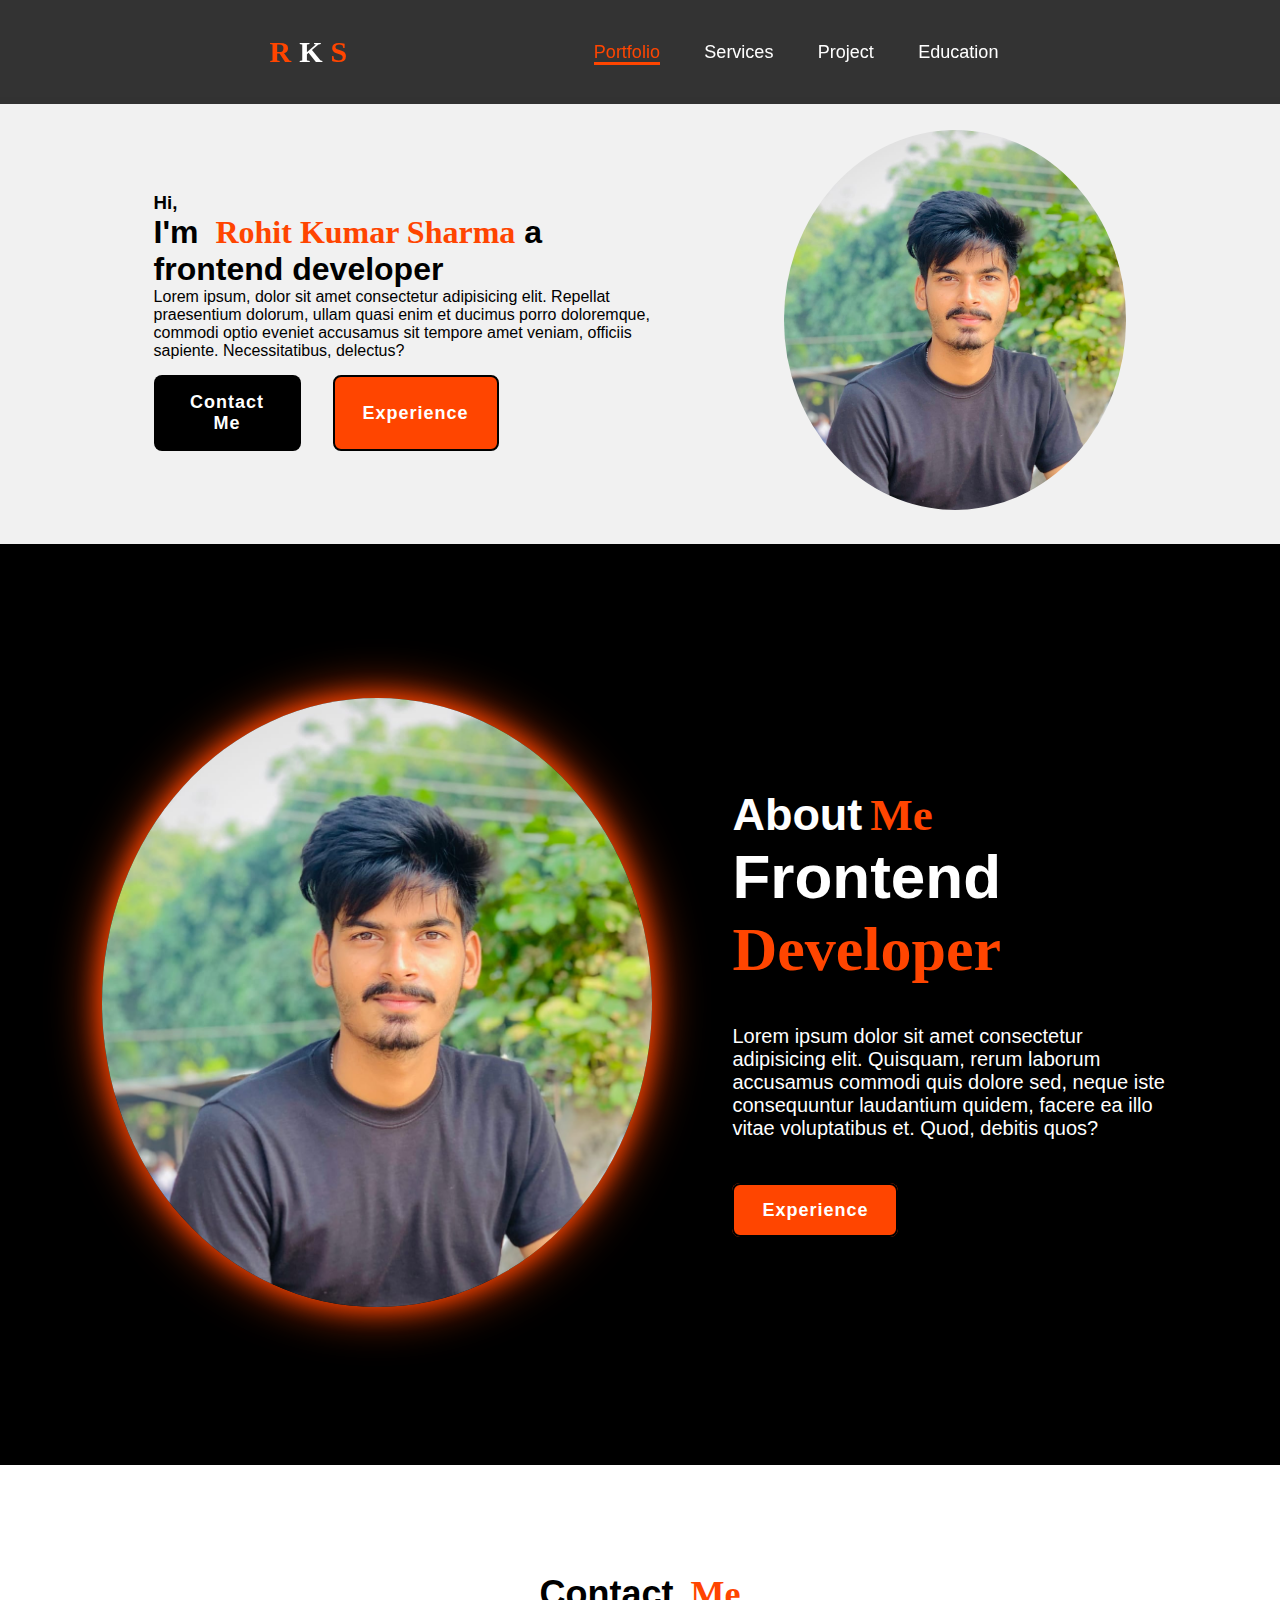
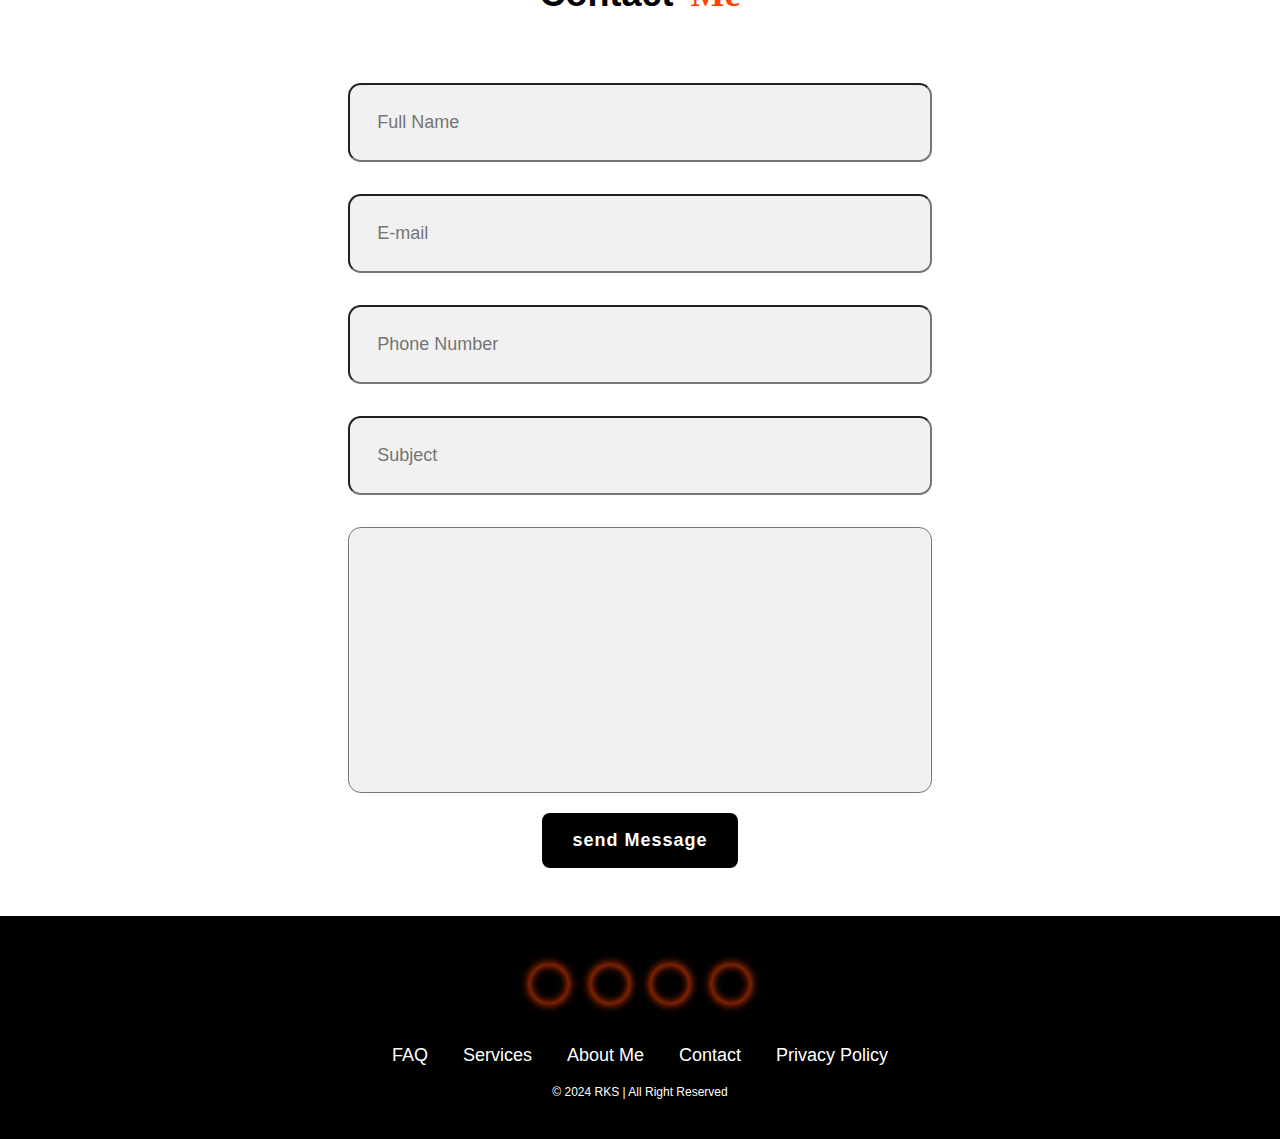
==== index.html @ 7a679bc4 "make responsive" ====
<!DOCTYPE html>
<html lang="en">
<head>
    <meta charset="UTF-8">
    <meta name="viewport" content="width=device-width, initial-scale=1.0">
    <title>My Portfolio </title>
     <link rel="stylesheet" href="portfolio.css">
     <link rel="stylesheet" href="https://cdnjs.cloudflare.com/ajax/libs/font-awesome/6.6.0/css/all.min.css" integrity="sha512-Kc323vGBEqzTmouAECnVceyQqyqdsSiqLQISBL29aUW4U/M7pSPA/gEUZQqv1cwx4OnYxTxve5UMg5GT6L4JJg==" crossorigin="anonymous" referrerpolicy="no-referrer" />
</head>
<body>
    <header class="header">
        <a href="" class="logo"><span>R</span><span class="white">K</span><span>S</span></a>

        <nav class="navbar">
            <a href="#" class="active">Portfolio</a>
            <a href="#">Services</a>
            <a href="#">Project</a>
            <a href="#">Education</a>
        </nav>
    </header>

    <section class="home">
        <div class="home-contact">
            <h3>Hi,</h3>

            <h1>I'm <span>Rohit Kumar Sharma</span> a frontend developer</h1>

            <p>Lorem ipsum, dolor sit amet consectetur adipisicing elit. Repellat praesentium dolorum, ullam quasi enim et ducimus porro doloremque, commodi optio eveniet accusamus sit tempore amet veniam, officiis sapiente. Necessitatibus, delectus?</p>
      
            <div class="btn-box">
                <button class="btn-1">Contact Me</button>
                <button class="btn-2">Experience</button>
            </div>
        </div>

         <div class="img-box">
            <img src="Rohit's Photo.jpg" alt="Rohit's Photo" class="img1">
         </div>

    </section>

    <section class="about">
        <div class="about-img">
            <img src="Rohit's Photo.jpg" alt="#" class="img1">
        </div>

      <div class="about-content">
        <h2 class="heading">About<span>Me</span></h2>
        <h3>Frontend<span> Developer</span></h3>

        <P>Lorem ipsum dolor sit amet consectetur adipisicing elit. Quisquam, rerum laborum accusamus commodi quis dolore sed, neque iste consequuntur laudantium quidem, facere ea illo vitae voluptatibus et. Quod, debitis quos?</P>
        <a href="#" class="btn-2">Experience</a>

      </div>

    </section>

    <section class="contact-form">
        <h2 class="contact-me">Contact<span> Me</span></h2>

        <form action="https://formsubmit.co/rohitsharma6102003@gmail.com" method="POST" >

        <div class="input-box">

            <input type="text"  name="name" placeholder="Full Name">

            <input type="email" name="email" value="" placeholder="E-mail">
            
        </div>
        
        <div class="input-box">

            <input type="number" name="phone-number" placeholder="Phone Number">

            <input type="text" name="subject" placeholder="Subject">

        </div>

        <textarea name="comment"  id="" cols="30" rows="10" placeholder="Your Message">
        </textarea>
        <input type="submit" value="send Message" class="btn-1">

        </form>
    </section>

    <footer class="footer" >
        <div class="social">
            <a href="https://www.facebook.com/profile.php?id=100016791999107"><i class="fa-brands fa-facebook"></i></a>
            <a href=""><i class="fa-brands fa-linkedin-in"></i></a>
            <a href="https://www.instagram.com/rohit.sharma.0001?igsh=MTJxanpoa2dpcDVpZA=="><i class="fa-brands fa-instagram"></i></a>
            <a href="https://github.com/RohitKumarSharma610"><i class="fa-brands fa-github"></i></a>
            <!-- <a href="mailto:rohitsharma6102003@gmail.com"><i class="fa-solid fa-envelope"></i></a> -->
        </div>

        <ul class="list">
            <li>
                <a href="#">FAQ</a>
            </li>
            <li>
                <a href="#">Services</a>
            </li>
            <li>
                <a href="#">About Me</a>
            </li>
            <li>
                <a href="#">Contact</a>
            </li>
            <li>
                <a href="#">Privacy Policy</a>
            </li>
        </ul>
        <p class="copyright">&#169 2024 RKS | All Right Reserved</p>
    </footer>


</body>
</html>
---- portfolio.css ----
* {
     margin: 0;
     padding: 0;
     box-sizing: border-box;
     font-family: Arial, Helvetica, sans-serif;
     text-decoration: none;
     list-style: none;
     scroll-behavior: smooth;
 }

 .header {
     width: 100%;
     position: fixed;
     top: 0;
     left: 0;
     padding: 35px;
     background-color: rgba(0, 0, 0, 0.8);
     backdrop-filter: blur(10px);
     display: flex;
     justify-content: space-evenly;
     align-items: center;
     z-index: 100;
 }

 .logo {
     font-size: 30px;
     color: white;
     font-weight: 600;
     transition: 0.3s ease;
 }


 .logo:hover {
     filter: drop-shadow(5px 5px 25px orangered);
     transform: scale(1.1);
 }

 span {
     color: orangered;
     margin-left: 8px;
     font-family: cursive;
 }

 .white {
     color: white;
 }

 .navbar a {
     font-size: 18px;
     color: white;
     font-weight: 500;
     margin: 0 20px;
     border-bottom: 3px solid transparent;
     transition: 0.5 ease-in;
 }

 .navbar a:hover,
 .navbar a.active {
     color: orangered;
     border-bottom: 3px solid orangered;
 }

 .contact {
     padding: 10px 28px;
     background-color: white;
     color: black;
     border: 2px solid transparent;
     border-radius: 8px;
     font-size: 16px;
     letter-spacing: 1px;
     font-weight: 600;
     transition: 0.3s ease;

 }

 .contact:hover {
     background-color: orangered;
     box-shadow: 0 0 25px orangered;
     color: white;
 }

 .home {
     width: 100%;
     margin-top: 100px;
     background: rgb(241, 241, 241);
     display: flex;
     align-items: center;
     gap: 7em;
     padding: 30px 12%;
 }

 .home-content {
     max-width: 800px;
 }

 .home-content h3 {
     font-size: 42px;
 }

 .home-content h1 {
     font-size: 62px;
     line-height: 1.2;
 }

 .home-content p {
     font-size: 18px;
     margin: 25px 0 30px;
 }

 .btn-box {
     width: 345px;
     display: flex;
     gap: 2em;
     margin-top: 15px;
 }

 .btn-1 {
     padding: 15px 28px;
     background-color: black;
     color: white;
     border: 2px solid transparent;
     border-radius: 8px;
     font-size: 18px;
     letter-spacing: 1px;
     font-weight: 600;
     transition: 0.3s ease;
     cursor: pointer;
 }

 .btn-1:hover {
     background-color: white;
     color: black;
     border: 2px solid black;
 }

 .btn-2 {
     padding: 15px 28px;
     background-color: orangered;
     color: white;
     border: 2px solid black;
     border-radius: 8px;
     font-size: 18px;
     letter-spacing: 1px;
     font-weight: 600;
     transition: 0.3s ease;
     cursor: pointer;
 }

 .btn-2:hover {
     background-color: white;
     color: orangered;
 }

 .img-box img {
     border-radius: 50%;
     width: 100%;
 }

 ::-webkit-scrollbar {
     width: 15px;
 }

 ::-webkit-scrollbar-thumb {
     background-color: orangered;
 }

 ::-webkit-scrollbar-track {
     background-color: rgba(0, 0, 0, 0.6);
     width: 50px;
 }

 .about {
     display: flex;
     justify-content: center;
     align-items: center;
     padding: 12% 8%;
     gap: 5em;
     background: black;
 }

 .about-img img {
     position: relative;
     width: 550px;
     box-shadow: 0 0 25px orangered,
         0 0 50px orangered;
     border-radius: 50%;
 }

 .about-content h2 {
     text-align: left;
     color: white;
     font-size: 45px;
 }

 .about-content h3 {
     font-size: 62px;
     color: white;
 }

 .about-content p {
     color: white;
     font-size: 20px;
     margin: 2em 0 3em;
 }

 .contact-form h2 {
     text-align: center;
     margin-top: 3em;
     margin-bottom: 1em;
     font-size: 36px;
 }

 .contact-form {
    display: flex;
    justify-content: center;
    flex-direction: column;
    align-items: center;
 }

 .contact-form form {
     max-width: 50em;
     margin: 1rem;
     text-align: center;
     margin-bottom: 3em;
 }

 .contact-form form .input-box {
     display: flex;
     justify-content: center;
     flex-wrap: wrap;

 }

 .contact-form form .input-box input,
 .contact-form form textarea {
     width: 100%;
     padding: 1.5em;
     font-size: 18px;
     color: black;
     background: rgb(241, 241, 241);
     border-radius: .8rem;
     margin: 1rem 0;
     resize: none;
 }

 .footer {
     position: relative;
     bottom: 0;
     width: 100%;
     padding: 40px 0;
     background-color: black;
 }

 .footer .social {
     text-align: center;
     padding-bottom: 25px;
     color: white;
 }

 .footer .social a {
     font-size: 24px;
     color: white;
     border: 2px sold orangered;
     width: 40px;
     height: 40px;
     line-height: 38px;
     display: inline-block;
     text-align: center;
     border-radius: 50%;
     margin: 8px;
     box-shadow: inset 0 0 10px orangered, 0 0 10px orangered;
     transition: 0.3 ease;
 }

 .footer .social a:hover {
     transform: scale(1.1)translatey(-10px);
     color: orangered;
     border: 2px solid orangered;
 }

 .footer ul {
     margin-top: 0;
     padding: 0;
     font-size: 18px;
     line-height: 1.6;
     margin-bottom: 0;
     text-align: center;
 }

 .footer ul li a {
     color: white;
     border-bottom: 3px solid transparent;
     transition: 0.3s ease;
 }

 .footer ul li a:hover {
     border-bottom: 3px solid orangered;
 }

 .footer ul li {
     display: inline-block;
     padding: 0px 15px;
 }

 .footer .copyright {
     margin-top: 15px;
     text-align: center;
     color: white;
     font-size: 12px;
 }


 @media screen and (max-width: 450px) {
  
    .header{
        flex-direction: column;
        padding: 10px;
    }
    .navbar{
        margin: 20px 0px;
    }
    .navbar a{
        margin: 10px;
    }
    .home{
        flex-direction: column;
        gap: 2rem;
    }
    .img1{
        width: 100% !important;
    }
    .about{
        flex-direction: column;
        gap: 2rem;
    }
    .about-content p{
        margin: 1em 0em;
    }
    .about-content h3{
        font-size: 41px;
    }
    .about-content p{
        margin: 20px 0px;
    }
    .btn-2{
        display: inline-block;
    }
   .img-box{
    display: none;
   }
   .contact-form h2{
    margin-top:20px;
    margin-bottom: 0px;
   }
 }

 @media screen and (min-width:451px) and (max-width:900px) {
    .img-box img{
        display: none;
    }
    .about {
        flex-direction: column;
        text-align: center;
    }
    .img1 {
        width: 100% !important;
        /* height: 600px;
        width: 100px; */
    }
    .about-content h2 {
        text-align: center;
    }
  
    .contact-form {
    display: flex;
    justify-content: center;
    flex-direction: column;
    align-items: center;
    }
 }
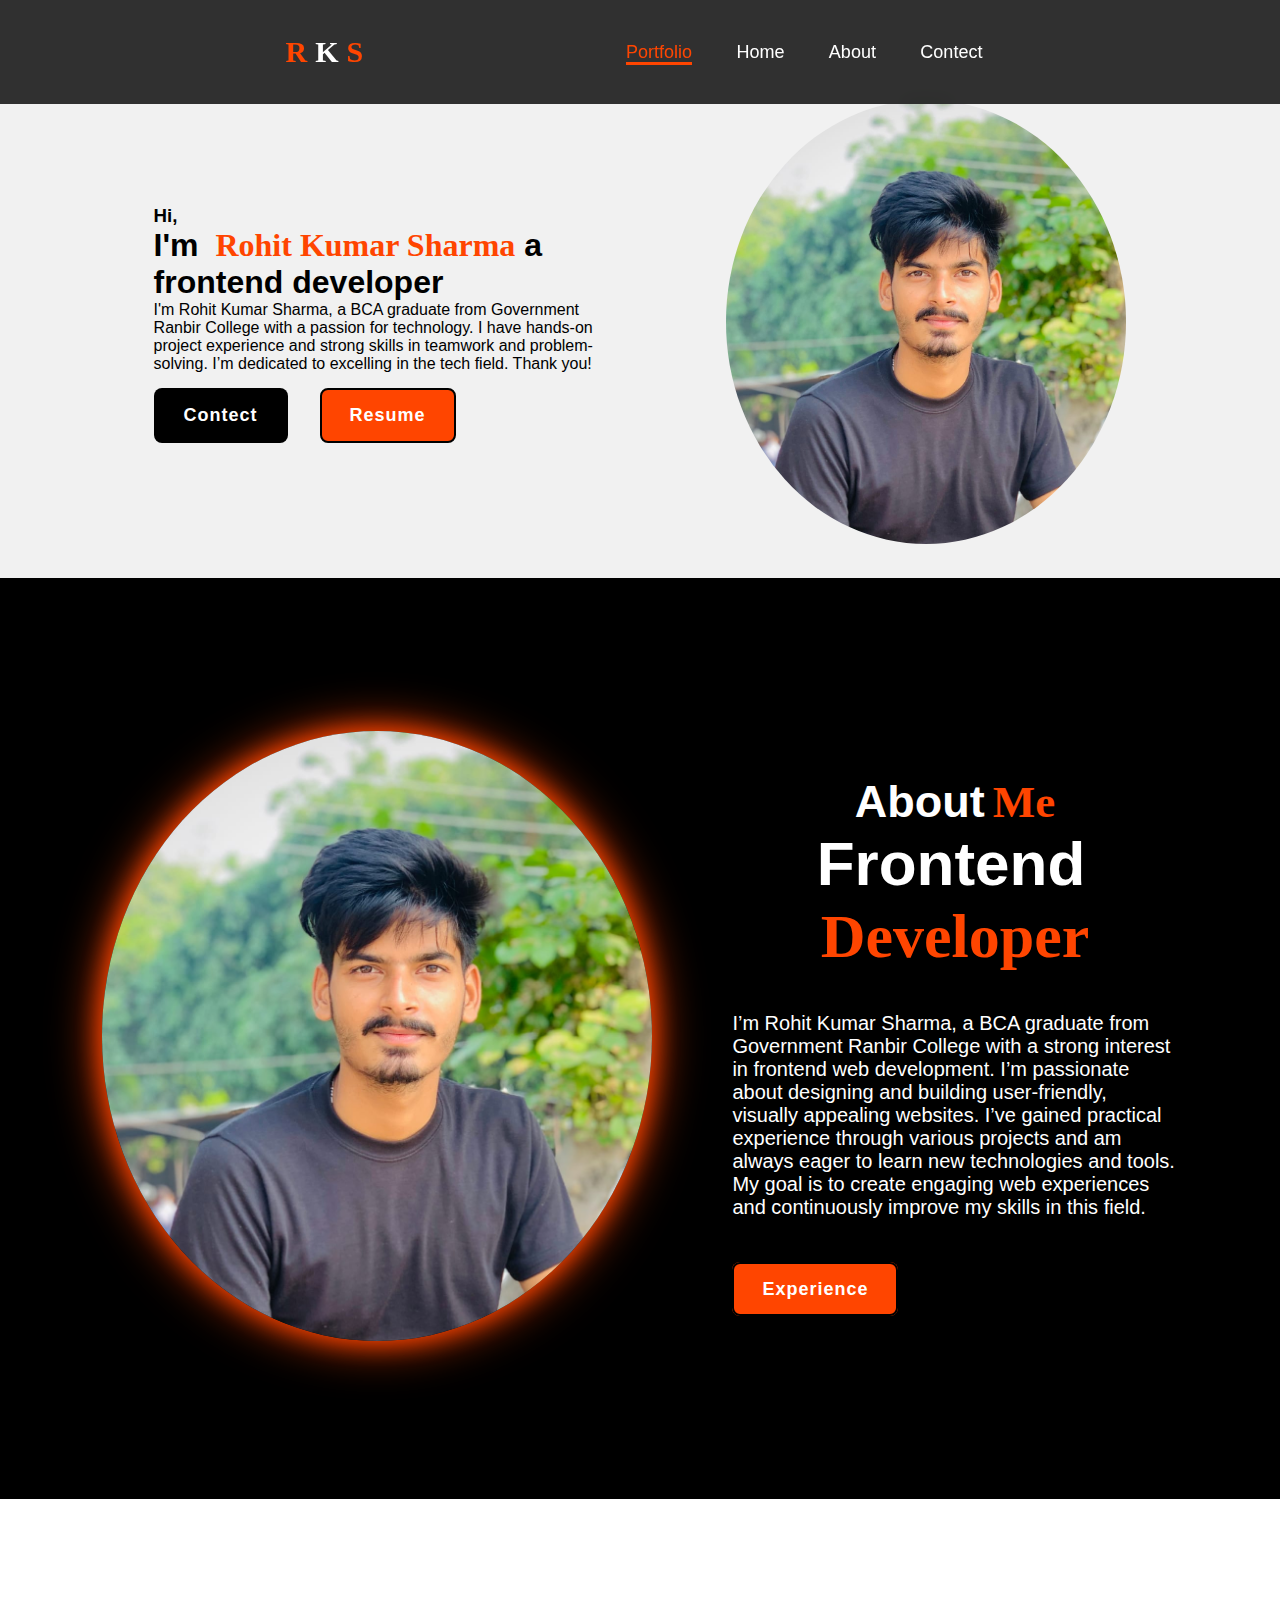
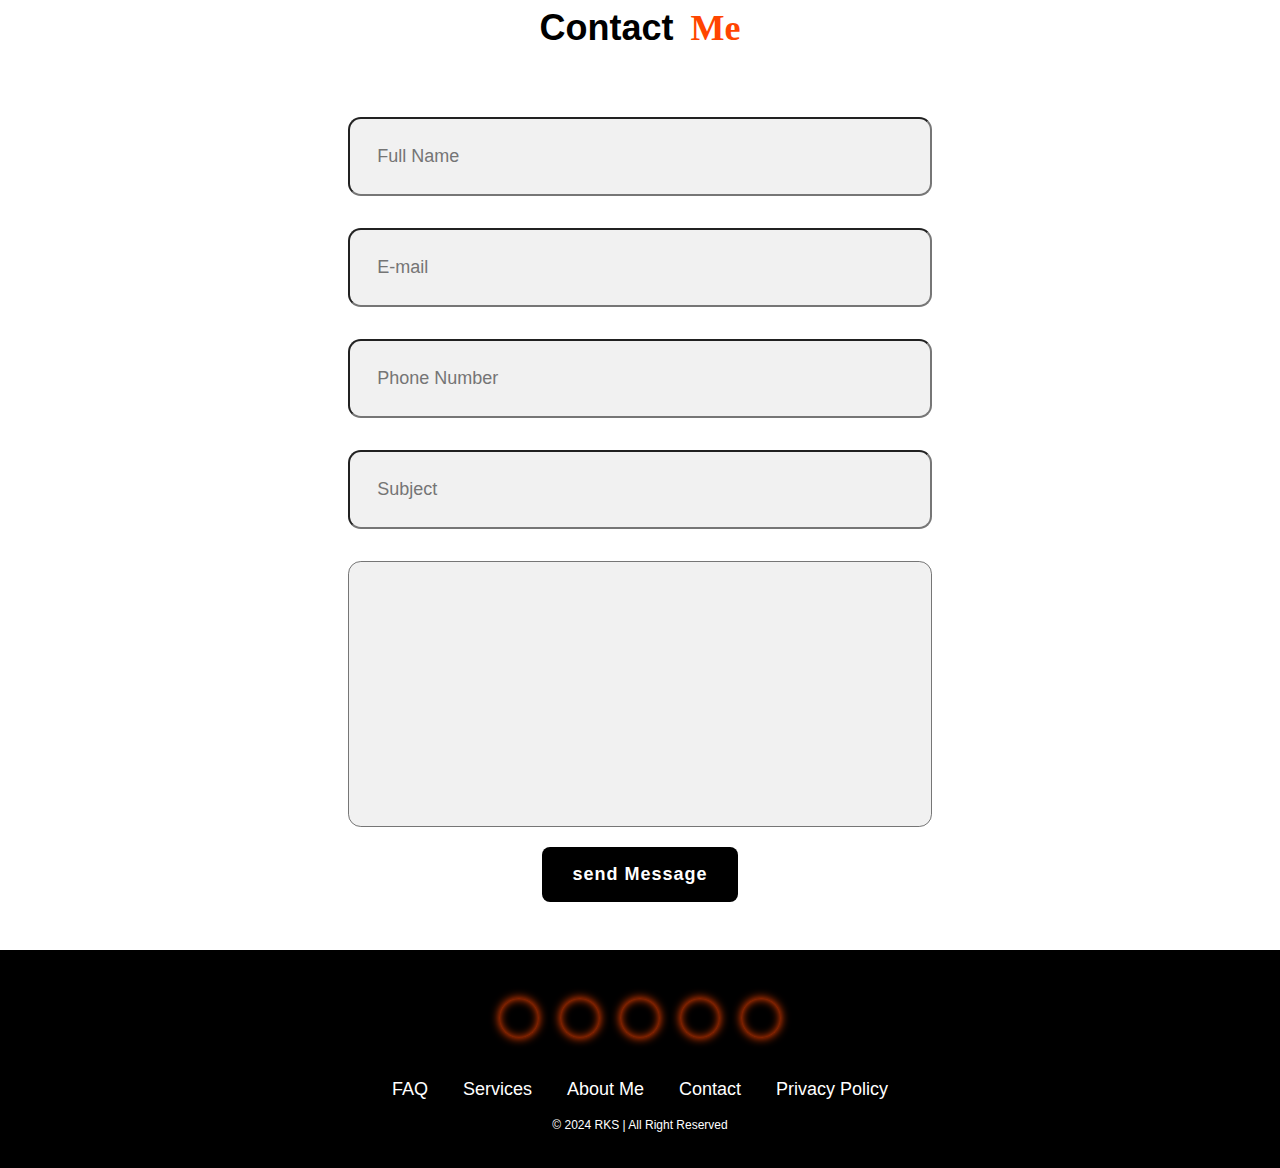
==== commit 8d1eb630: "making it fully responsive" ====
--- a/index.html
+++ b/index.html
@@ -13,23 +13,26 @@
 
         <nav class="navbar">
             <a href="#" class="active">Portfolio</a>
-            <a href="#">Services</a>
-            <a href="#">Project</a>
-            <a href="#">Education</a>
+            <a href="#Home">Home</a>
+            <a href="#About">About</a>
+            <a href="#Contect">Contect</a>
         </nav>
     </header>
 
-    <section class="home">
+     </div>
+    <section class="home" id="Home">
         <div class="home-contact">
             <h3>Hi,</h3>
 
             <h1>I'm <span>Rohit Kumar Sharma</span> a frontend developer</h1>
 
-            <p>Lorem ipsum, dolor sit amet consectetur adipisicing elit. Repellat praesentium dolorum, ullam quasi enim et ducimus porro doloremque, commodi optio eveniet accusamus sit tempore amet veniam, officiis sapiente. Necessitatibus, delectus?</p>
+            <p>I'm Rohit Kumar Sharma, a BCA graduate from Government Ranbir College with a passion for technology. I have hands-on project experience and strong skills in teamwork and problem-solving. I’m dedicated to excelling in the tech field. Thank you!
+
+            </p>
       
             <div class="btn-box">
-                <button class="btn-1">Contact Me</button>
-                <button class="btn-2">Experience</button>
+                <a class="btn-1" href="#Contect">Contect</a>
+                <a href="" class="btn-2"  download="rohit-Resumer.pdf">Resume</a>
             </div>
         </div>
 
@@ -39,7 +42,7 @@
 
     </section>
 
-    <section class="about">
+    <section class="about" id="About">
         <div class="about-img">
             <img src="Rohit's Photo.jpg" alt="#" class="img1">
         </div>
@@ -48,14 +51,14 @@
         <h2 class="heading">About<span>Me</span></h2>
         <h3>Frontend<span> Developer</span></h3>
 
-        <P>Lorem ipsum dolor sit amet consectetur adipisicing elit. Quisquam, rerum laborum accusamus commodi quis dolore sed, neque iste consequuntur laudantium quidem, facere ea illo vitae voluptatibus et. Quod, debitis quos?</P>
+        <P>I’m Rohit Kumar Sharma, a BCA graduate from Government Ranbir College with a strong interest in frontend web development. I’m passionate about designing and building user-friendly, visually appealing websites. I’ve gained practical experience through various projects and am always eager to learn new technologies and tools. My goal is to create engaging web experiences and continuously improve my skills in this field.</P>
         <a href="#" class="btn-2">Experience</a>
 
       </div>
 
     </section>
 
-    <section class="contact-form">
+    <section class="contact-form" id="Contect">
         <h2 class="contact-me">Contact<span> Me</span></h2>
 
         <form action="https://formsubmit.co/rohitsharma6102003@gmail.com" method="POST" >
@@ -85,16 +88,16 @@
 
     <footer class="footer" >
         <div class="social">
-            <a href="https://www.facebook.com/profile.php?id=100016791999107"><i class="fa-brands fa-facebook"></i></a>
-            <a href=""><i class="fa-brands fa-linkedin-in"></i></a>
-            <a href="https://www.instagram.com/rohit.sharma.0001?igsh=MTJxanpoa2dpcDVpZA=="><i class="fa-brands fa-instagram"></i></a>
-            <a href="https://github.com/RohitKumarSharma610"><i class="fa-brands fa-github"></i></a>
-            <!-- <a href="mailto:rohitsharma6102003@gmail.com"><i class="fa-solid fa-envelope"></i></a> -->
+            <a><i class="fa-brands fa-facebook"></i></a>
+            <a ><i class="fa-brands fa-linkedin-in"></i></a>
+            <a href="#"><i class="fa-brands fa-instagram"></i></a>
+            <a href="#"><i class="fa-brands fa-github"></i></a>
+            <a href="#"><i class="fa-solid fa-envelope"></i></a>
         </div>
 
         <ul class="list">
             <li>
-                <a href="#">FAQ</a>
+                <a>FAQ</a>
             </li>
             <li>
                 <a href="#">Services</a>
@@ -112,6 +115,6 @@
         <p class="copyright">&#169 2024 RKS | All Right Reserved</p>
     </footer>
 
-
+<script src="javascript.js"></script>
 </body>
 </html>--- a/portfolio.css
+++ b/portfolio.css
@@ -51,7 +51,7 @@
      font-weight: 500;
      margin: 0 20px;
      border-bottom: 3px solid transparent;
-     transition: 0.5 ease-in;
+     transition: 0.5s ease-in;
  }
 
  .navbar a:hover,
@@ -81,12 +81,14 @@
 
  .home {
      width: 100%;
-     margin-top: 100px;
+     /* margin-top: 100px; */
+     /* padding-top: 150px; */
      background: rgb(241, 241, 241);
      display: flex;
      align-items: center;
      gap: 7em;
      padding: 30px 12%;
+     padding-top: 100px;
  }
 
  .home-content {
@@ -108,7 +110,7 @@
  }
 
  .btn-box {
-     width: 345px;
+     width: 100%;
      display: flex;
      gap: 2em;
      margin-top: 15px;
@@ -133,7 +135,7 @@
      border: 2px solid black;
  }
 
- .btn-2 {
+ .btn-2{
      padding: 15px 28px;
      background-color: orangered;
      color: white;
@@ -145,7 +147,7 @@
      transition: 0.3s ease;
      cursor: pointer;
  }
-
+ 
  .btn-2:hover {
      background-color: white;
      color: orangered;
@@ -153,7 +155,7 @@
 
  .img-box img {
      border-radius: 50%;
-     width: 100%;
+     width: 400px;
  }
 
  ::-webkit-scrollbar {
@@ -187,12 +189,13 @@
  }
 
  .about-content h2 {
-     text-align: left;
+     text-align: center;
      color: white;
      font-size: 45px;
  }
 
  .about-content h3 {
+    text-align: center;
      font-size: 62px;
      color: white;
  }
@@ -247,6 +250,8 @@
      position: relative;
      bottom: 0;
      width: 100%;
+     min-height: 218.77px;
+     max-height: 218.77px;
      padding: 40px 0;
      background-color: black;
  }
@@ -269,13 +274,15 @@
      border-radius: 50%;
      margin: 8px;
      box-shadow: inset 0 0 10px orangered, 0 0 10px orangered;
-     transition: 0.3 ease;
+     transition: 0.5s ease;
+     position: relative;
+     cursor: pointer;
  }
 
  .footer .social a:hover {
-     transform: scale(1.1)translatey(-10px);
      color: orangered;
-     border: 2px solid orangered;
+     /* position: relative; */
+     top: -10px;
  }
 
  .footer ul {
@@ -317,7 +324,8 @@
         padding: 10px;
     }
     .navbar{
-        margin: 20px 0px;
+        margin: 10px 0px;
+        display: flex;
     }
     .navbar a{
         margin: 10px;
@@ -325,6 +333,8 @@
     .home{
         flex-direction: column;
         gap: 2rem;
+        /* margin-top: 120px; */
+        padding-top: 160px;
     }
     .img1{
         width: 100% !important;
@@ -332,9 +342,13 @@
     .about{
         flex-direction: column;
         gap: 2rem;
+        text-align: center;
     }
     .about-content p{
         margin: 1em 0em;
+    }
+    .about-content h2 {
+        text-align: center;
     }
     .about-content h3{
         font-size: 41px;
@@ -358,6 +372,12 @@
     .img-box img{
         display: none;
     }
+    .home{
+        padding-top: 150px;
+    }
+    .navbar{
+        display: flex;
+    }
     .about {
         flex-direction: column;
         text-align: center;
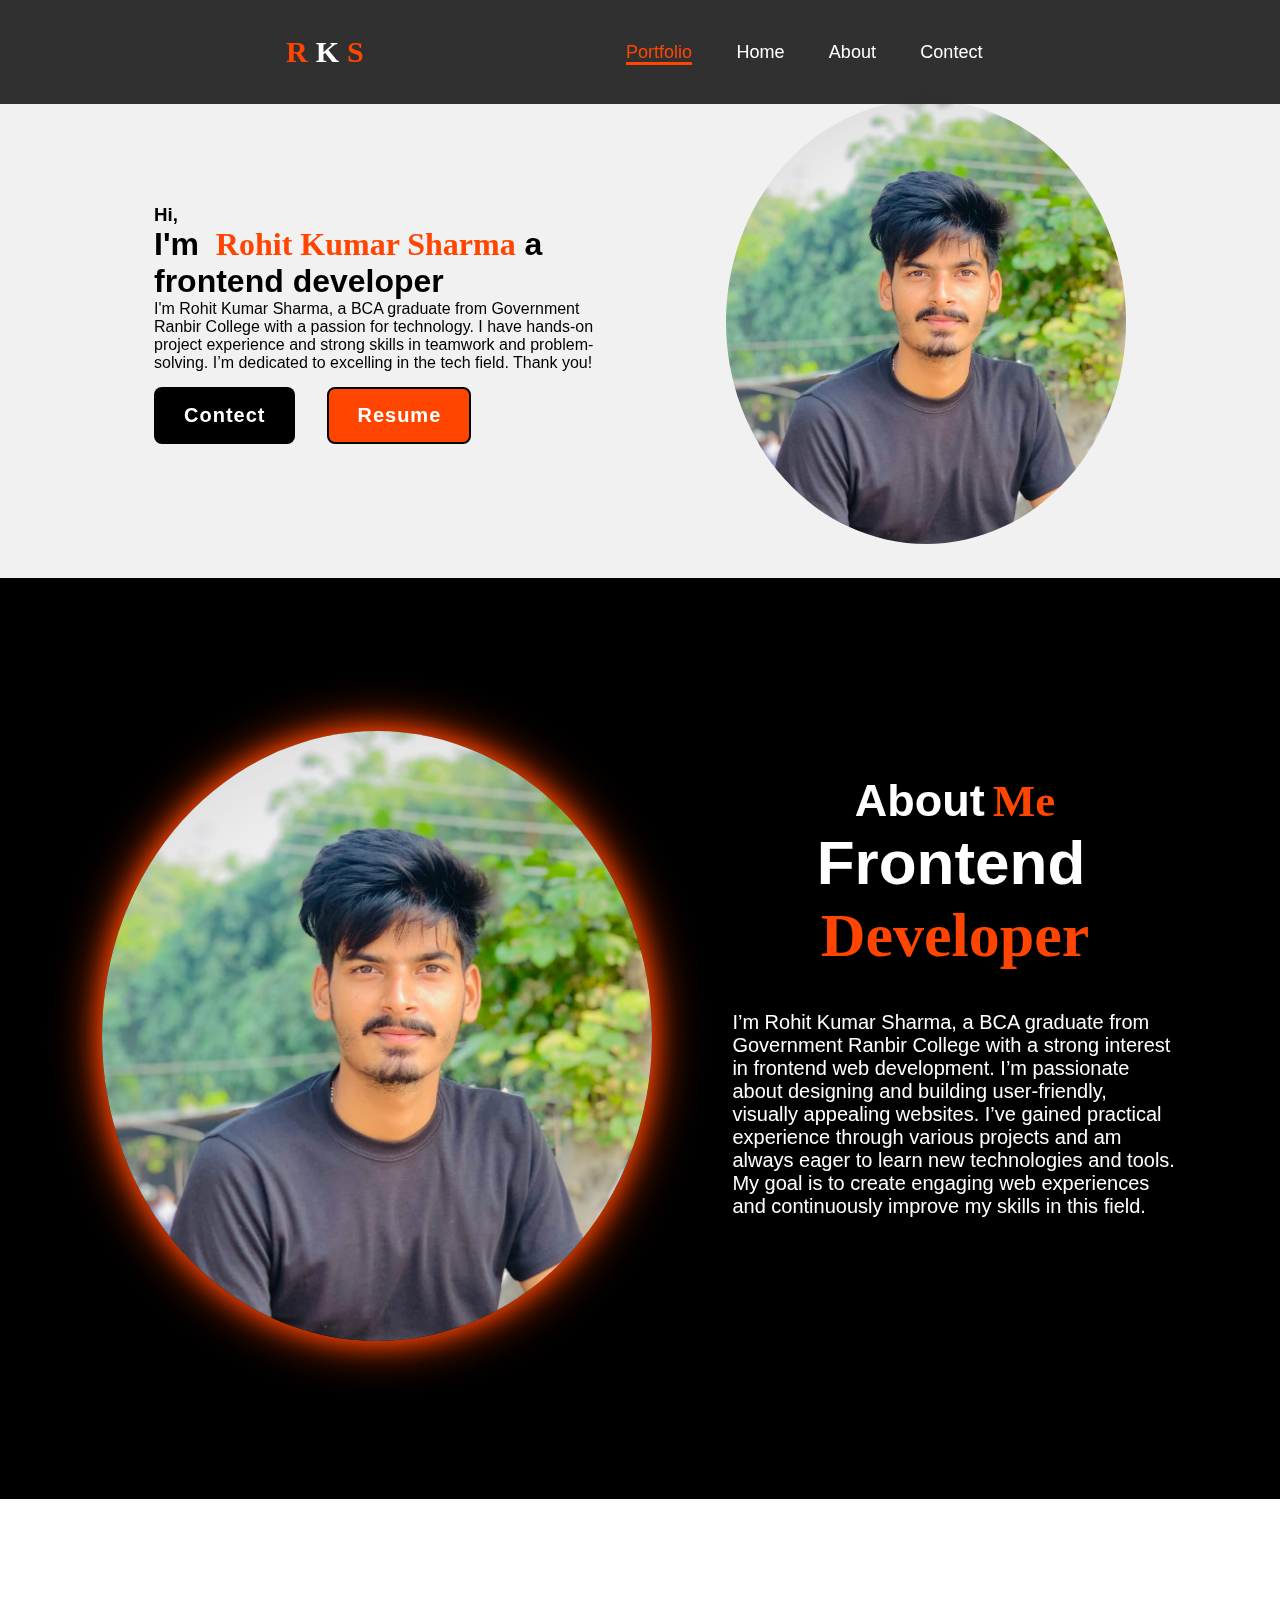
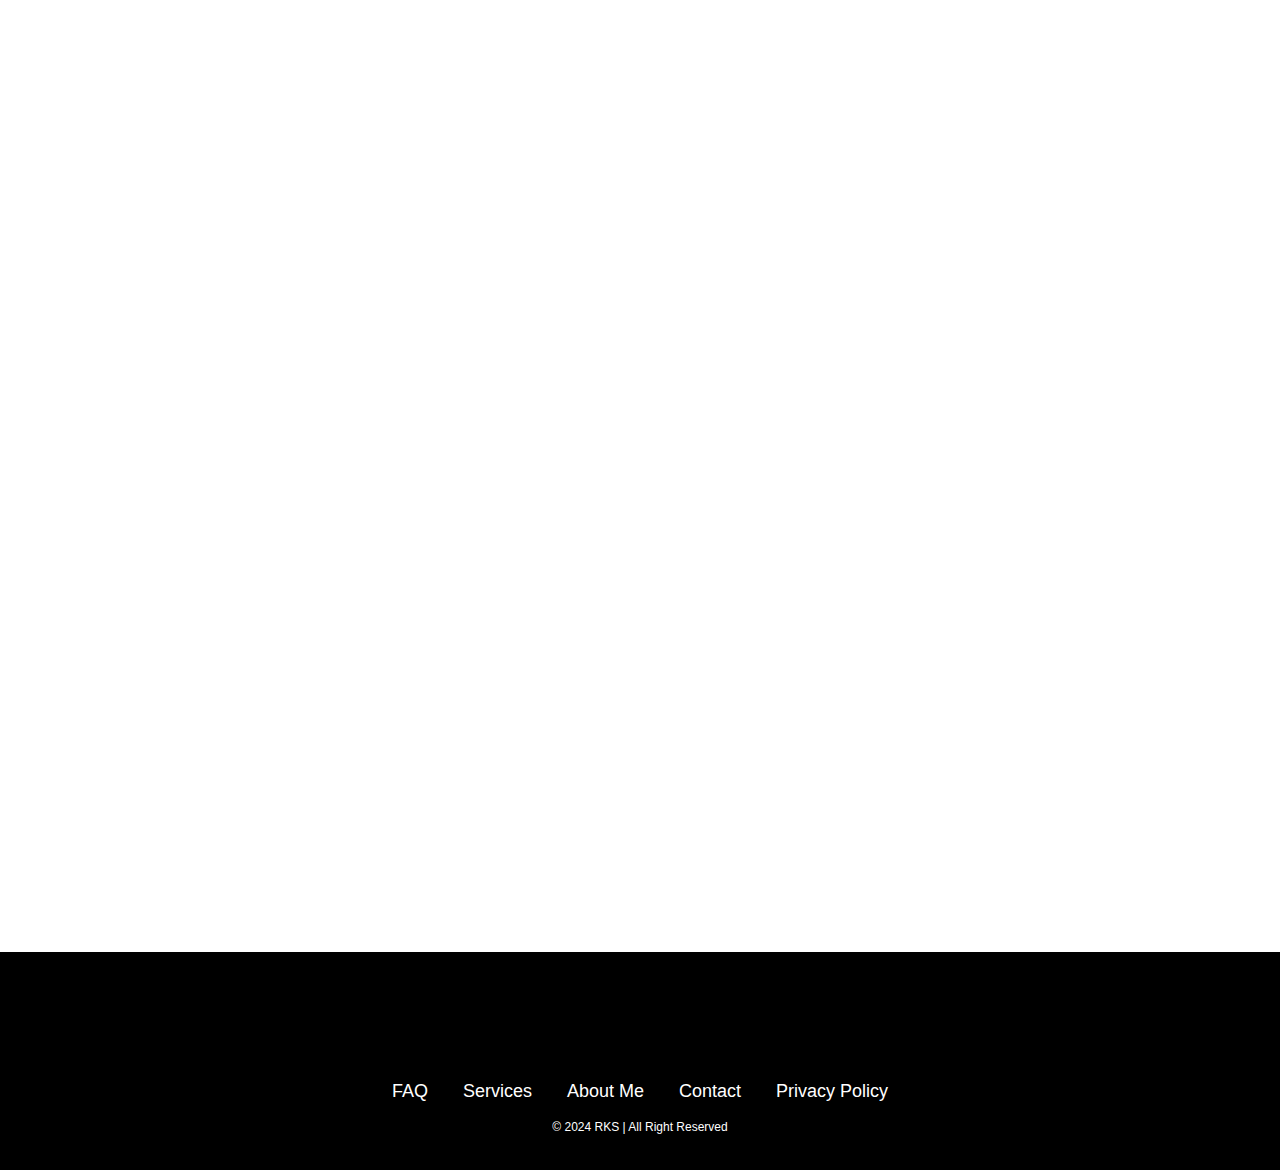
==== commit f83b9274: "adding animation" ====
--- a/index.html
+++ b/index.html
@@ -4,12 +4,13 @@
     <meta charset="UTF-8">
     <meta name="viewport" content="width=device-width, initial-scale=1.0">
     <title>My Portfolio </title>
+    <link href="https://unpkg.com/aos@2.3.1/dist/aos.css" rel="stylesheet">
      <link rel="stylesheet" href="portfolio.css">
      <link rel="stylesheet" href="https://cdnjs.cloudflare.com/ajax/libs/font-awesome/6.6.0/css/all.min.css" integrity="sha512-Kc323vGBEqzTmouAECnVceyQqyqdsSiqLQISBL29aUW4U/M7pSPA/gEUZQqv1cwx4OnYxTxve5UMg5GT6L4JJg==" crossorigin="anonymous" referrerpolicy="no-referrer" />
 </head>
 <body>
     <header class="header">
-        <a href="" class="logo"><span>R</span><span class="white">K</span><span>S</span></a>
+        <a href="" class="logo" data-aos="flip-right"><span>R</span><span class="white">K</span><span>S</span></a>
 
         <nav class="navbar">
             <a href="#" class="active">Portfolio</a>
@@ -21,7 +22,7 @@
 
      </div>
     <section class="home" id="Home">
-        <div class="home-contact">
+        <div class="home-contact" data-aos="flip-up">
             <h3>Hi,</h3>
 
             <h1>I'm <span>Rohit Kumar Sharma</span> a frontend developer</h1>
@@ -32,33 +33,33 @@
       
             <div class="btn-box">
                 <a class="btn-1" href="#Contect">Contect</a>
-                <a href="" class="btn-2"  download="rohit-Resumer.pdf">Resume</a>
+                <a href="Rohit__Resume.pdf" class="btn-2" >Resume</a>
             </div>
         </div>
 
-         <div class="img-box">
+         <div class="img-box" data-aos="fade-left">
             <img src="Rohit's Photo.jpg" alt="Rohit's Photo" class="img1">
          </div>
 
     </section>
 
     <section class="about" id="About">
-        <div class="about-img">
+        <div class="about-img" data-aos="fade-up">
             <img src="Rohit's Photo.jpg" alt="#" class="img1">
         </div>
 
-      <div class="about-content">
+      <div class="about-content" data-aos="fade-up-left">
         <h2 class="heading">About<span>Me</span></h2>
         <h3>Frontend<span> Developer</span></h3>
 
-        <P>I’m Rohit Kumar Sharma, a BCA graduate from Government Ranbir College with a strong interest in frontend web development. I’m passionate about designing and building user-friendly, visually appealing websites. I’ve gained practical experience through various projects and am always eager to learn new technologies and tools. My goal is to create engaging web experiences and continuously improve my skills in this field.</P>
-        <a href="#" class="btn-2">Experience</a>
+        <P  >I’m Rohit Kumar Sharma, a BCA graduate from Government Ranbir College with a strong interest in frontend web development. I’m passionate about designing and building user-friendly, visually appealing websites. I’ve gained practical experience through various projects and am always eager to learn new technologies and tools. My goal is to create engaging web experiences and continuously improve my skills in this field.</P>
+        <a href="#" class="btn-2" data-aos="fade-up">Experience</a>
 
       </div>
 
     </section>
 
-    <section class="contact-form" id="Contect">
+    <section class="contact-form" id="Contect"  data-aos="fade-up">
         <h2 class="contact-me">Contact<span> Me</span></h2>
 
         <form action="https://formsubmit.co/rohitsharma6102003@gmail.com" method="POST" >
@@ -79,20 +80,19 @@
 
         </div>
 
-        <textarea name="comment"  id="" cols="30" rows="10" placeholder="Your Message">
-        </textarea>
+        <textarea name="comment" id="" cols="30" rows="10" placeholder="Your Message.." ></textarea>
         <input type="submit" value="send Message" class="btn-1">
 
         </form>
     </section>
 
-    <footer class="footer" >
-        <div class="social">
-            <a><i class="fa-brands fa-facebook"></i></a>
-            <a ><i class="fa-brands fa-linkedin-in"></i></a>
-            <a href="#"><i class="fa-brands fa-instagram"></i></a>
-            <a href="#"><i class="fa-brands fa-github"></i></a>
-            <a href="#"><i class="fa-solid fa-envelope"></i></a>
+    <footer class="footer">
+        <div class="social" data-aos="flip-down">
+            <a href="https://www.facebook.com/profile.php?id=100016791999107"><i class="fa-brands fa-facebook"></i></a>
+            <a href=""><i class="fa-brands fa-linkedin-in"></i></a>
+            <a href="https://www.instagram.com/rohit.sharma.0001?igsh=MTJxanpoa2dpcDVpZA=="><i class="fa-brands fa-instagram"></i></a>
+            <a href="https://github.com/RohitKumarSharma610"><i class="fa-brands fa-github"></i></a>
+            <a href="mailto:rohitsharma6102003@gmail.com"><i class="fa-solid fa-envelope"></i></a>
         </div>
 
         <ul class="list">
@@ -115,6 +115,10 @@
         <p class="copyright">&#169 2024 RKS | All Right Reserved</p>
     </footer>
 
-<script src="javascript.js"></script>
+    <script src="https://unpkg.com/aos@2.3.1/dist/aos.js"></script>
+    
+    <script>
+      AOS.init();
+    </script>
 </body>
 </html>--- a/portfolio.css
+++ b/portfolio.css
@@ -81,8 +81,6 @@
 
  .home {
      width: 100%;
-     /* margin-top: 100px; */
-     /* padding-top: 150px; */
      background: rgb(241, 241, 241);
      display: flex;
      align-items: center;
@@ -122,7 +120,7 @@
      color: white;
      border: 2px solid transparent;
      border-radius: 8px;
-     font-size: 18px;
+     font-size: 20px;
      letter-spacing: 1px;
      font-weight: 600;
      transition: 0.3s ease;
@@ -141,7 +139,7 @@
      color: white;
      border: 2px solid black;
      border-radius: 8px;
-     font-size: 18px;
+     font-size: 20px;
      letter-spacing: 1px;
      font-weight: 600;
      transition: 0.3s ease;
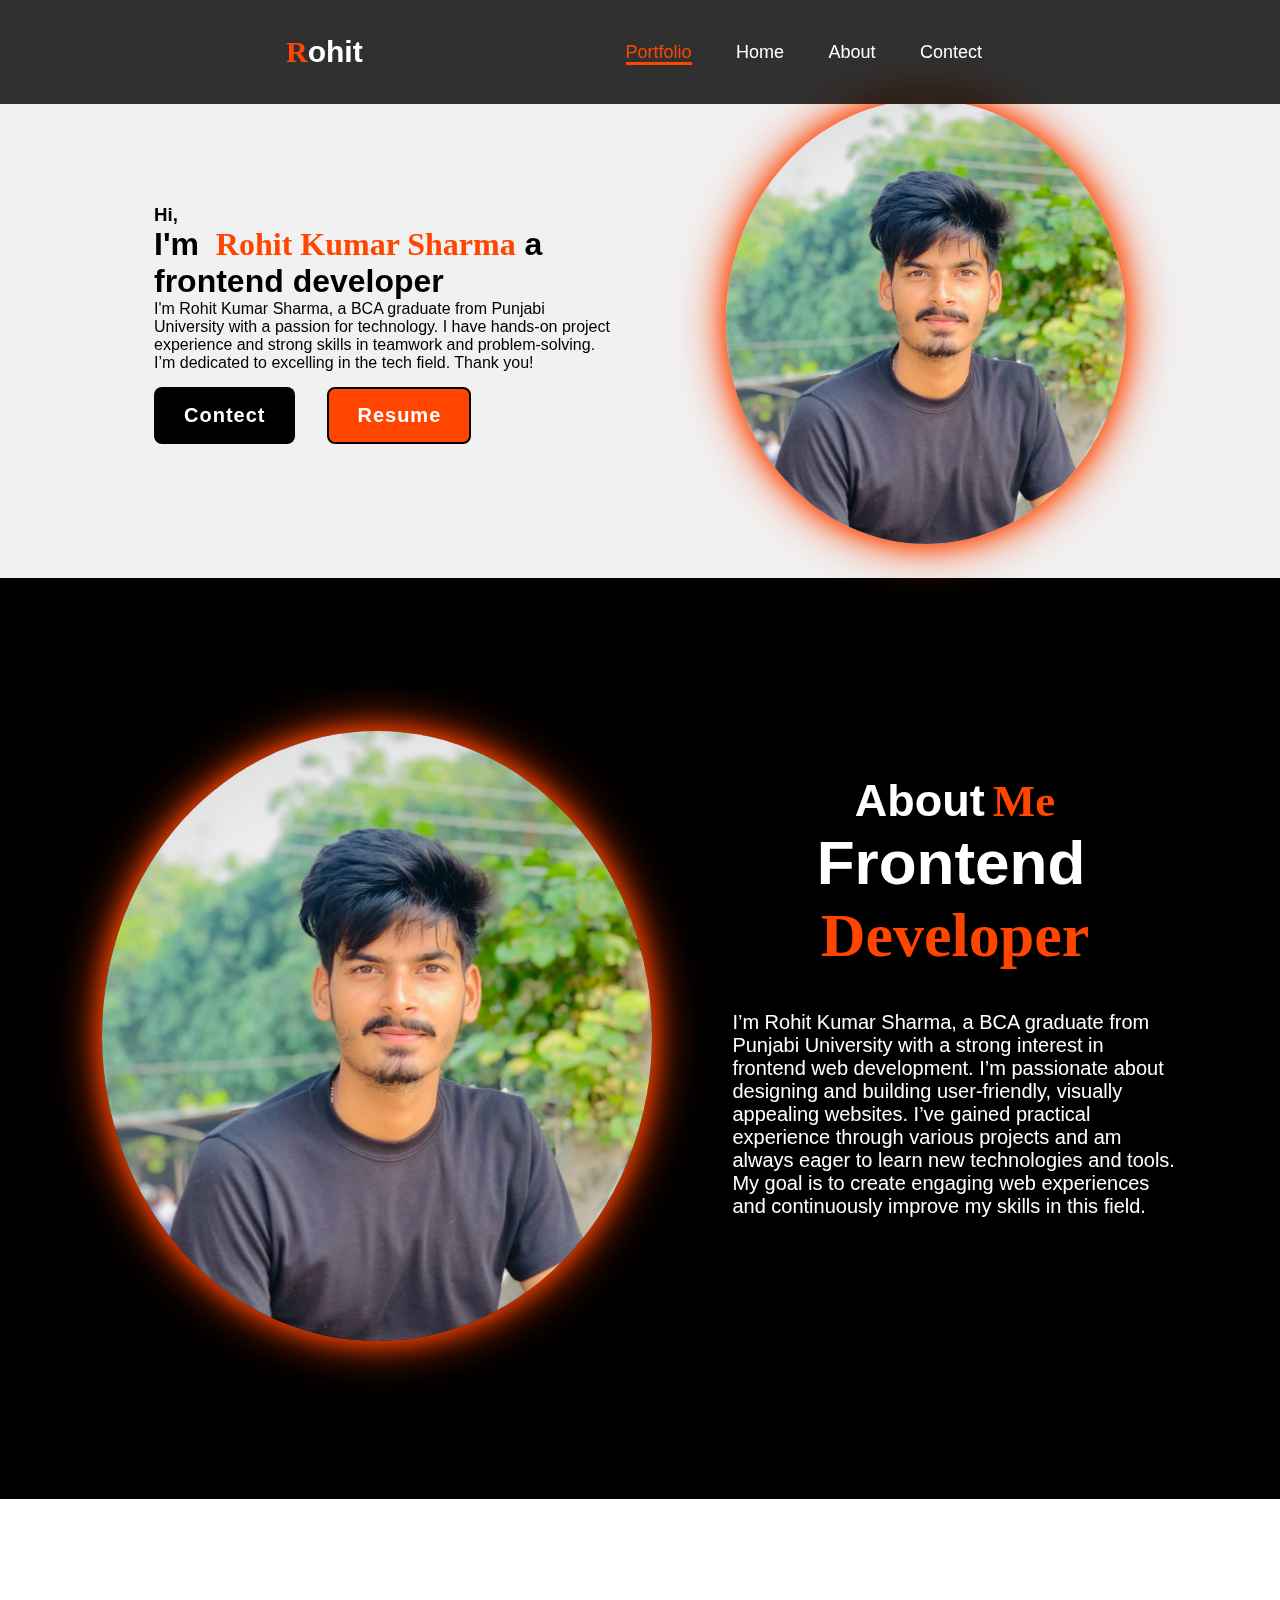
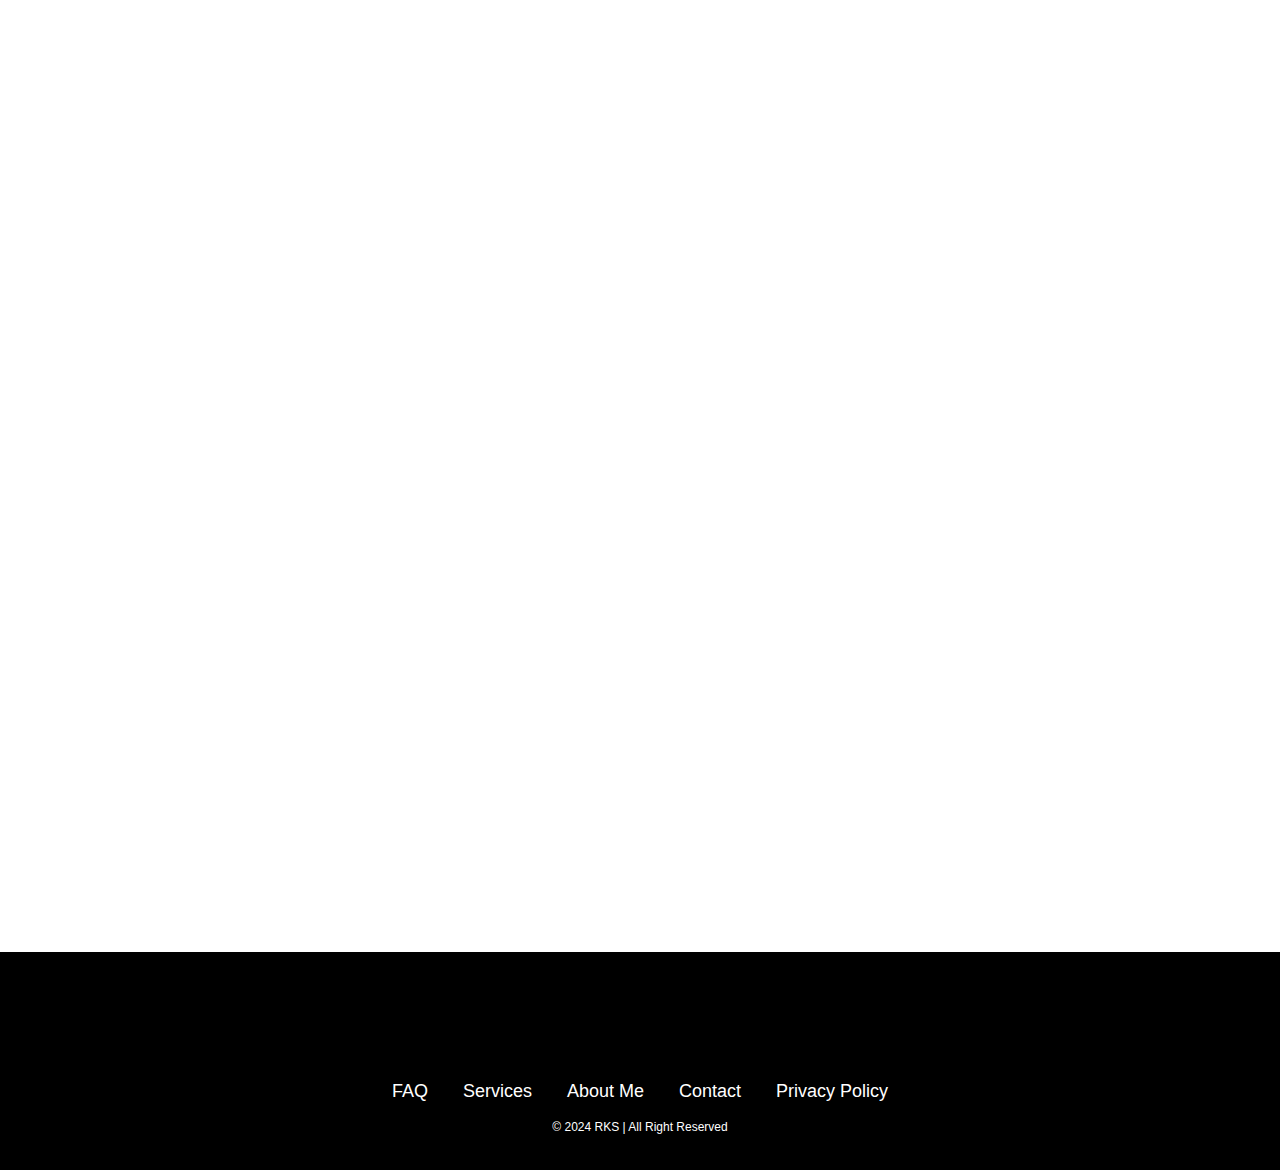
==== commit 5bbd0d81: "adding styling" ====
--- a/index.html
+++ b/index.html
@@ -10,7 +10,7 @@
 </head>
 <body>
     <header class="header">
-        <a href="" class="logo" data-aos="flip-right"><span>R</span><span class="white">K</span><span>S</span></a>
+        <a href="" class="logo" data-aos="flip-right"><span>R</span>ohit</a>
 
         <nav class="navbar">
             <a href="#" class="active">Portfolio</a>
@@ -27,12 +27,12 @@
 
             <h1>I'm <span>Rohit Kumar Sharma</span> a frontend developer</h1>
 
-            <p>I'm Rohit Kumar Sharma, a BCA graduate from Government Ranbir College with a passion for technology. I have hands-on project experience and strong skills in teamwork and problem-solving. I’m dedicated to excelling in the tech field. Thank you!
+            <p>I'm Rohit Kumar Sharma, a BCA graduate from Punjabi University with a passion for technology. I have hands-on project experience and strong skills in teamwork and problem-solving. I’m dedicated to excelling in the tech field. Thank you!
 
             </p>
       
             <div class="btn-box">
-                <a class="btn-1" href="#Contect">Contect</a>
+                <a class="btn-1" href="mailto:rohitsharma6102003@gmail.com">Contect</a>
                 <a href="Rohit__Resume.pdf" class="btn-2" >Resume</a>
             </div>
         </div>
@@ -48,11 +48,11 @@
             <img src="Rohit's Photo.jpg" alt="#" class="img1">
         </div>
 
-      <div class="about-content" data-aos="fade-up-left">
+      <div class="about-content"  data-aos="fade-up">
         <h2 class="heading">About<span>Me</span></h2>
         <h3>Frontend<span> Developer</span></h3>
 
-        <P  >I’m Rohit Kumar Sharma, a BCA graduate from Government Ranbir College with a strong interest in frontend web development. I’m passionate about designing and building user-friendly, visually appealing websites. I’ve gained practical experience through various projects and am always eager to learn new technologies and tools. My goal is to create engaging web experiences and continuously improve my skills in this field.</P>
+        <P  >I’m Rohit Kumar Sharma, a BCA graduate from Punjabi University with a strong interest in frontend web development. I’m passionate about designing and building user-friendly, visually appealing websites. I’ve gained practical experience through various projects and am always eager to learn new technologies and tools. My goal is to create engaging web experiences and continuously improve my skills in this field.</P>
         <a href="#" class="btn-2" data-aos="fade-up">Experience</a>
 
       </div>
@@ -92,7 +92,8 @@
             <a href=""><i class="fa-brands fa-linkedin-in"></i></a>
             <a href="https://www.instagram.com/rohit.sharma.0001?igsh=MTJxanpoa2dpcDVpZA=="><i class="fa-brands fa-instagram"></i></a>
             <a href="https://github.com/RohitKumarSharma610"><i class="fa-brands fa-github"></i></a>
-            <a href="mailto:rohitsharma6102003@gmail.com"><i class="fa-solid fa-envelope"></i></a>
+            <a href="tel:9015452644"><i class="fa-solid fa-phone"></i></a>
+            
         </div>
 
         <ul class="list">
--- a/portfolio.css
+++ b/portfolio.css
@@ -41,9 +41,7 @@
      font-family: cursive;
  }
 
- .white {
-     color: white;
- }
+ 
 
  .navbar a {
      font-size: 18px;
@@ -154,6 +152,8 @@
  .img-box img {
      border-radius: 50%;
      width: 400px;
+     box-shadow: 0 0 25px orangered,
+                 0 0 50px orangered;
  }
 
  ::-webkit-scrollbar {
@@ -182,7 +182,7 @@
      position: relative;
      width: 550px;
      box-shadow: 0 0 25px orangered,
-         0 0 50px orangered;
+                 0 0 50px orangered;
      border-radius: 50%;
  }
 
